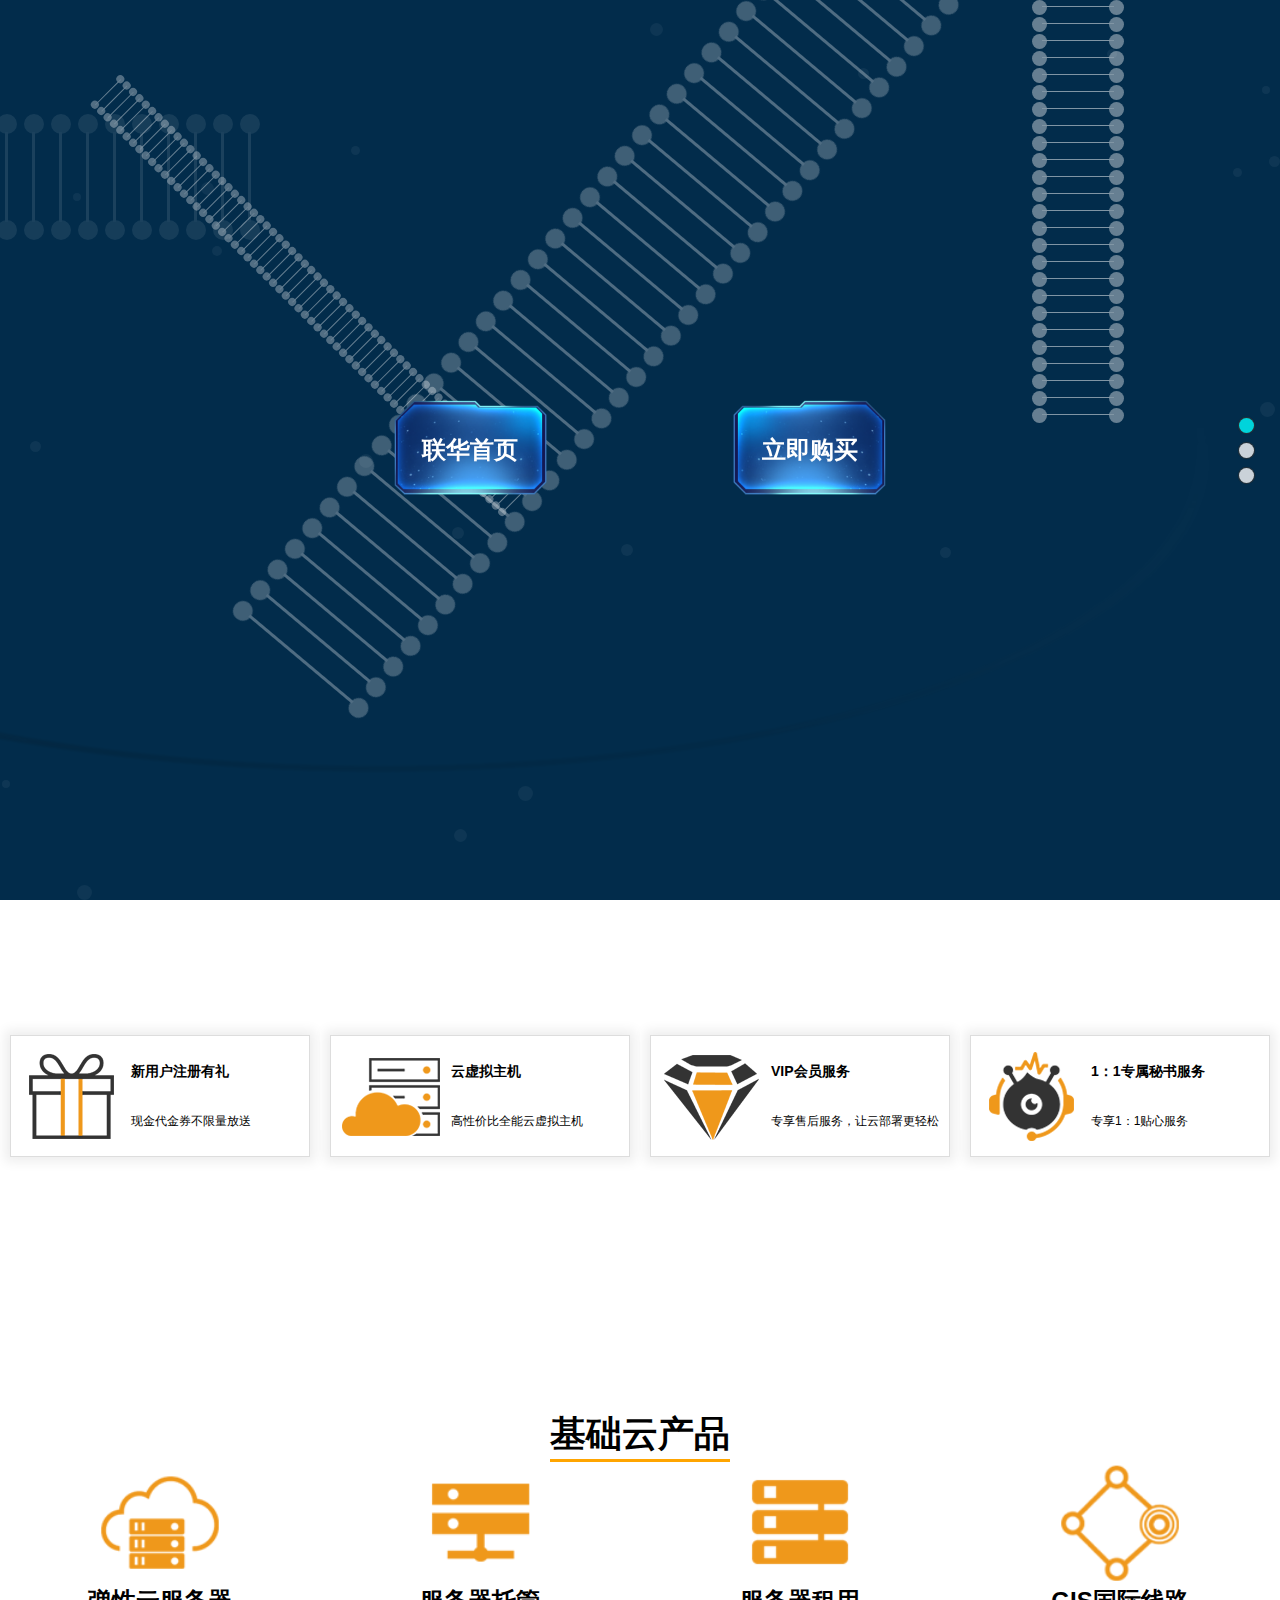
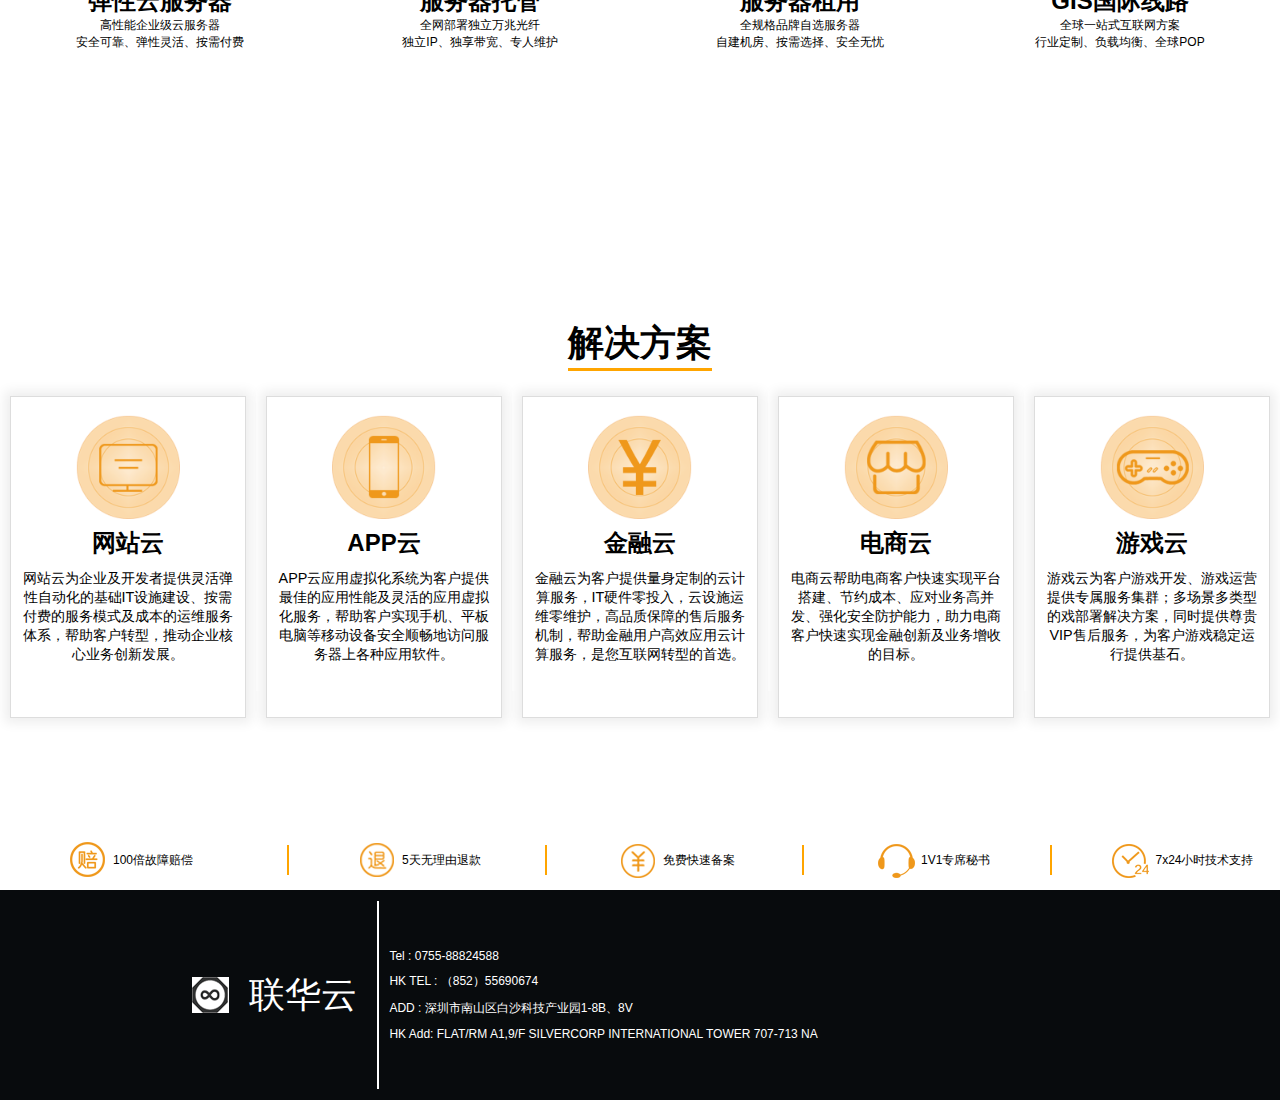
==== newIndex.html @ 4f16bf05 "minor" ====
<!DOCTYPE html>
<html>
	<head>
		<meta http-equiv="Content-Type" content="charset=utf-8" />
		<meta name="viewport" content="width=device-width, initial-scale=1">
		<title>linkchina</title>
		<link href="indexCss/style.css" rel="stylesheet" type="text/css" />
	</head>
	<body>
		<div class="right-navigation">
			<ul>
				<li></li>
				<li></li>
				<li></li>
			</ul>
		</div>
		<div class="block_box">
			<div class="block" id="block_0" style="">
				<div class="comet-container">
					<img class="comet" src="indexImages/comet1.png" />
				</div>
				<div class="block-text link-button-group">
					<a href="http://www.linkchina.com.cn/" class="link-button">
						<h1>联华首页</h1>
					</a>
					<a href="http://www.internetcloud.com.cn/" class="link-button">
						<h1>立即购买</h1>
					</a>
				</div>
				<div class="helix">
					<div id="container" class="dblHelix"></div>
				</div>
				<div class="helix2">
					<div id="container2" class="dblHelix"></div>
				</div>
				<div class="helix3">
					<div id="container3" class="dblHelix"></div>
				</div>
				<div class="helix4">
					<div id="container4" class="dblHelix"></div>
				</div>
				<div id="zooming-dot"></div>
			</div>
			<div class="block" id="block_1">
				<div class="block-top">
					<div class="clearfix">
						<div class="quarter">
							<div class="quarter-content">
								<img class="quarter-icon-half inline-block pull-left" src="indexImages/1.png"/>
								<div class="inline-block pull-left quarter-text-half">
									<h3>新用户注册有礼</h3>
									<p>现金代金券不限量放送</p>
								</div>
							</div>
						</div>
						<div class="quarter">
							<div class="quarter-content">
								<img class="quarter-icon-half inline-block pull-left" src="indexImages/2.png"/>
								<div class="inline-block pull-left quarter-text-half">
									<h3>云虚拟主机</h3>
									<p>高性价比全能云虚拟主机</p>
								</div>
							</div>
						</div>
						<div class="quarter">
							<div class="quarter-content">
								<img class="quarter-icon-half inline-block pull-left" src="indexImages/3.png"/>
								<div class="inline-block pull-left quarter-text-half">
									<h3>VIP会员服务</h3>
									<p>专享售后服务，让云部署更轻松</p>
								</div>
							</div>
						</div>
						<div class="quarter">
							<div class="quarter-content">
								<img class="quarter-icon-half inline-block pull-left" src="indexImages/4.png"/>
								<div class="inline-block pull-left quarter-text-half">
									<h3>1：1专属秘书服务</h3>
									<p>专享1：1贴心服务</p>
								</div>
							</div>
						</div>
					</div>
				</div>
				<div class="block-bottom">
					<div class="clearfix">
						<div class="sub-title">
							<h1 class="inline-block">基础云产品</h1>
						</div>
						<div class="quarter-middle">
							<img class="quarter-icon-full" src="indexImages/5.png"/>
							<h1>弹性云服务器</h1>
							<p>高性能企业级云服务器</p>
							<p>安全可靠、弹性灵活、按需付费</p>
						</div>
						<div class="quarter-middle">
							<img class="quarter-icon-full" src="indexImages/6.png"/>
							<h1>服务器托管</h1>
							<p>全网部署独立万兆光纤</p>
							<p>独立IP、独享带宽、专人维护</p>
						</div>
						<div class="quarter-middle">
							<img class="quarter-icon-full" src="indexImages/7.png"/>
							<h1>服务器租用</h1>
							<p>全规格品牌自选服务器</p>
							<p>自建机房、按需选择、安全无忧</p>
						</div>
						<div class="quarter-middle">
							<img class="quarter-icon-full" src="indexImages/8.png"/>
							<h1>GIS国际线路</h1>
							<p>全球一站式互联网方案</p>
							<p>行业定制、负载均衡、全球POP</p>
						</div>
					</div>
				</div>
			</div>
			<div class="block" id="block_2">
				<div class="block-top">
					<div class="clearfix">
						<div class="sub-title">
							<h1 class="inline-block">解决方案</h1>
						</div>
						<div class="quarter-high">
							<div class="quarter-content">
								<img class="quarter-icon-full display-block" src="indexImages/9.png"/>
								<div class="quarter-text-full">
									<h1>网站云</h1>
									<p>网站云为企业及开发者提供灵活弹性自动化的基础IT设施建设、按需付费的服务模式及成本的运维服务体系，帮助客户转型，推动企业核心业务创新发展。</p>
								</div>
							</div>
						</div>
						<div class="quarter-high">
							<div class="quarter-content">
								<img class="quarter-icon-full display-block" src="indexImages/10.png"/>
								<div class="quarter-text-full">
									<h1>APP云</h1>
									<p>APP云应用虚拟化系统为客户提供最佳的应用性能及灵活的应用虚拟化服务，帮助客户实现手机、平板电脑等移动设备安全顺畅地访问服务器上各种应用软件。</p>
								</div>
							</div>
						</div>
						<div class="quarter-high">
							<div class="quarter-content">
								<img class="quarter-icon-full display-block" src="indexImages/11.png"/>
								<div class="quarter-text-full">
									<h1>金融云</h1>
									<p>金融云为客户提供量身定制的云计算服务，IT硬件零投入，云设施运维零维护，高品质保障的售后服务机制，帮助金融用户高效应用云计算服务，是您互联网转型的首选。</p>
								</div>
							</div>
						</div>
						<div class="quarter-high">
							<div class="quarter-content">
								<img class="quarter-icon-full display-block" src="indexImages/12.png"/>
								<div class="quarter-text-full">
									<h1>电商云</h1>
									<p>电商云帮助电商客户快速实现平台搭建、节约成本、应对业务高并发、强化安全防护能力，助力电商客户快速实现金融创新及业务增收的目标。</p>
								</div>
							</div>
						</div>
						<div class="quarter-high">
							<div class="quarter-content">
								<img class="quarter-icon-full display-block" src="indexImages/13.png"/>
								<div class="quarter-text-full">
									<h1>游戏云</h1>
									<p>游戏云为客户游戏开发、游戏运营提供专属服务集群；多场景多类型的戏部署解决方案，同时提供尊贵VIP售后服务，为客户游戏稳定运行提供基石。</p>
								</div>
							</div>
						</div>
					</div>
				</div>
				<div class="footer block-bottom flex-end">
					<footer>
						<div class="footer-li-container clearfix">
							<span class="footer-li-item">
								<div>
									<img src="indexImages/14.png">
									<span>100倍故障赔偿</span>
								</div>
							</span>
							<span class="footer-li-item">
								<div class="li-border"></div>
								<div>
									<img src="indexImages/15.png">
									<span>5天无理由退款</span>
								</div>
							</span>
							<span class="footer-li-item">
								<div class="li-border"></div>
								<div>
									<img src="indexImages/16.png">
									<span>免费快速备案</span>
								</div>
							</span>
							<span class="footer-li-item">
								<div class="li-border"></div>
								<div>
									<img src="indexImages/17.png">
									<span>1V1专席秘书</span>
								</div>
							</span>
							<span class="footer-li-item">
								<div class="li-border"></div>
								<div>
									<img src="indexImages/18.png">
									<span>7x24小时技术支持</span>
								</div>
							</span>
						</div>
						<div class="footer-block">
							<div class="brand-title">
								<img src="indexImages/logo.png">
								<h1>联华云</h1>
							</div>
							<div class="company-contact">
								<p>Tel : 0755-88824588</p>
								<p>HK TEL : （852）55690674</p>
								<p>ADD : 深圳市南山区白沙科技产业园1-8B、8V</p>
								<p>HK Add: FLAT/RM A1,9/F SILVERCORP INTERNATIONAL TOWER 707-713 NA</p>
							</div>
						</div>
					</footer>
				</div>
			</div>
		</div>
		<input type="hidden" value="0" class="inputmark"/>
		<input type="hidden" value="0" class="inputmark2"/>
		<script src="indexJs/jquery.min.js" ></script>
		<script src="indexJs/jquery.mousewheel.js" ></script>
		<script src="indexJs/linkchina-index.js" ></script>
	</body>
</html>
---- indexCss/style.css ----
html {
	overflow: hidden;
}
html, body, div, dl, dt, dd, ul, ol, li, h1, h2, h3, h4, h5, h6, pre, form, fieldset, input, textarea, p, blockquote, th, td {
	margin: 0;
	padding: 0;
	font-family: "Microsoft Yahei", sans-serif;
}
body {
	font-size: 12px;
	word-wrap: break-word;
	overflow: hidden;
}
button, input, select, textarea {
	font: 12px/1.5  Arial, Helvetica, Verdana, sans-serif;
	word-wrap: break-word;
	color: #565756;
}
ul, li {
	list-style: none;
	margin: 0;
	padding: 0;
}
img {
	border: none;
	border: 0;
}
a {
	text-decoration: none;
	outline: none;
	color: inherit;
}
p {
	font-family: inherit;
	margin: 0;
	padding: 0;
}
input, select, textarea {
	vertical-align: middle;
	*font-size: 100%;
}
input {
	margin: 0;
	outline: none;
	padding: 0;
}
input::-ms-clear {
	display: none;
}
.inline-block {
	display: inline-block;
}
.display-block {
	display: block;
}
.pull-left {
	float: left;
}
.clearfix::after {
	display: block;
	content: "";
	clear: both;
}
.right-navigation {
	position: absolute;
	right: 2%;
	top: calc(50% - 42px);
	z-index: 999;
}
.right-navigation li {
	width: 15px;
	height: 15px;
	color: #333;
	font-size: 16px;
	text-align: center;
	cursor: pointer;
	background: #fdfdfd;
	opacity: .8;
	margin: 10px auto;
	border-radius: 50%;
	box-shadow: 0px 0px 1px 1px #333;
}
.right-navigation li.on {
	background: #0FF;
}
.comet-container {
	position: absolute;
	top: 0;
	left: 0;
	-wekit-tranform: translateX(0) translateY(100px) translateZ(-20px) rotateX(-110deg) rotateY(-6deg) rotateZ(0deg) scaleX(2.6) scaleY(1) scaleZ(1);
	transform: translateX(0) translateY(100px) translateZ(-20px) rotateX(-10deg) rotateY(-6deg) rotateZ(0deg) scaleX(2.6) scaleY(1) scaleZ(1);
}
.comet {
	-webkit-animation: z 5s linear 0s infinite;
	-moz-animation: z 5s linear 0s infinite;
	-ms-animation: z 5s linear 0s infinite;
	animation: z 5s linear 0s infinite;
	transform-style: preserve-3d;
	opacity: .2;
	-webkit-filter: blur(1px);
	-moz-filter: blur(1px);
	-ms-filter: blur(1px);
	filter: blur(1px);
	filter: progid:DXImageTransform.Microsoft.Blur(PixelRadius=10, MakeShadow=false); /* IE6~IE9 */
}
@-webkit-keyframes z {
	from {
		-webkit-transform: translateX(0) translateY(0) translateZ(0) rotateX(0deg) rotateY(0deg) rotateZ(0deg) scaleX(1) scaleY(1) scaleZ(1);
		-moz-transform: translateX(0) translateY(0) translateZ(0) rotateX(0deg) rotateY(0deg) rotateZ(0deg) scaleX(1) scaleY(1) scaleZ(1);
		-ms-transform: translateX(0) translateY(0) translateZ(0) rotateX(0deg) rotateY(0deg) rotateZ(0deg) scaleX(1) scaleY(1) scaleZ(1);
		transform: translateX(0) translateY(0) translateZ(0) rotateX(0deg) rotateY(0deg) rotateZ(0deg) scaleX(1) scaleY(1) scaleZ(1);
	}
	to {
		-webkit-transform: translateX(0) translateY(0) translateZ(0) rotateX(0deg) rotateY(0deg) rotateZ(360deg) scaleX(1) scaleY(1) scaleZ(1);
		-moz-transform: translateX(0) translateY(0) translateZ(0) rotateX(0deg) rotateY(0deg) rotateZ(360deg) scaleX(1) scaleY(1) scaleZ(1);
		-ms-transform: translateX(0) translateY(0) translateZ(0) rotateX(0deg) rotateY(0deg) rotateZ(360deg) scaleX(1) scaleY(1) scaleZ(1);
		transform: translateX(0) translateY(0) translateZ(0) rotateX(0deg) rotateY(0deg) rotateZ(360deg) scaleX(1) scaleY(1) scaleZ(1);
	}
}
.block_box {
	position: relative;
}
.block {
	width: 100%;
	text-align: center;
	position: relative;
	overflow: hidden;
}
.block * {
	margin: 0;
}
.block p.block-text {
	padding: 100px 0;
	margin: 0 auto;
}
#block_0 {
	background: hsla(205, 95%, 15%, 1);
	background-size: 100% 100%;
	color: #fff;
}
#block_1 {
	background: #fff;
	background-size: 100% 100%;
	display: flex;
	flex-direction: column;
}
#block_2 {
	background: #fff;
	background-size: 100% 100%;
	display: flex;
	flex-direction: column;
}
#block_3 {
	background: #fff;
	background-size: 100% 100%;
}
.block-text {
	text-align: center;
}
.link-button-group {
	position: absolute;
	top: calc(50% - 100px);
	left: 0;
	right: 0;
	z-index: 10;
	display: flex;
	justify-content: center;
}
.link-button {
	width: 340px;
	height: 200px;
	background: url(../indexImages/link-button.png) no-repeat center center;
	background-size: contain;
	display: flex;
	justify-content: center;
	align-items: center;
	z-index: 10;
	cursor: pointer;
	float: left;
}
.link-button:nth-child(2) {
	-webkit-transform: scale(-1, 1);
	-moz-transform: scale(-1, 1);
	-ms-transform: scale(-1, 1);
	-o-transform: scale(-1, 1);
	transform: scale(-1, 1);
}
.link-button:nth-child(2) h1 {
	-webkit-transform: scale(-1, 1);
	-moz-transform: scale(-1, 1);
	-ms-transform: scale(-1, 1);
	-o-transform: scale(-1, 1);
	transform: scale(-1, 1);
}
.block-top {
	display: flex;
	flex-direction: column;
	justify-content: center;
	flex-basis: 40%;
}
.block-top, .block-bottom {
	margin: 0 auto;
	width: 100%;
	max-width: 1400px;
}
.block-bottom {
	flex-grow: 1;
	display: flex;
	flex-direction: column;
	justify-content: center;
	flex-basis: 60%;
}
#block_2 .block-top {
	flex-basis: 70%;
}
#block_2 .block-bottom {
	flex-basis: 30%;
}
.quarter, .quarter-high {
	margin: 20px 0;
	width: 25%;
	height: 100px;
	min-height: 100px;
	float: left;
	background: #fff;
}
.quarter-high {
	width: 20%;
}
.quarter-middle {
	background: #fff;
	height: auto;
	width: 25%;
	float: left;
}
.quarter-high {
	height: 300px;
}
.quarter-content {
	height: 100%;
	margin: 5px 10px;
	padding: 10px;
	border: 1px #ddd solid;
	display: flex;
	text-align: center;
	overflow: hidden;
	box-shadow: 0 0 11px 5px #eee;
	background: #fff;
}
#block_1 .quarter-content {
	text-align: left;
}
#block_1 .quarter-content h1 {
	margin-top: 0;
}
.quarter-high .quarter-content {
	display: block;
}
.quarter-icon-half {
	width: auto;
	max-width: 50%;
	white-space: nowrap;
}
.quarter-icon-full {
	width: 120px;
	max-width: 100%;
	height: auto;
	margin: 0 auto;
}
.quarter-text-half {
	margin-left: 10px;
	height: auto;
	max-height: 100%;
	display: flex;
	flex-direction: column;
	justify-content: space-around;
}
.quarter-text-half {
	height: 100%;
}
.quarter-text-full {
	width: 100%;
	height: auto;
}
.quarter-text-full h1 {
	margin-bottom: 10px;
}
.quarter-text-full p {
	font-weight: 300;
	font-size: 1.2em;
}
.sub-title h1 {
	font-size: 3em;
	width: auto;
	margin: 0 auto;
	border-bottom: 3px orange solid;
}
.helix {
	margin: -100px -50%;
	width: 200%;
	height: 40vh;
	-webkit-transform: rotate(130deg);
	-ms-transform: rotate(130deg);
	transform: rotate(130deg);
	-webkit-transform-style: preserve-3d;
	transform-style: preserve-3d;
}
.helix .dblHelix > div {
	opacity: .3;
}
.dblHelix {
	-webkit-perspective: 1000px;
	perspective: 1000px;
	white-space: nowrap;
}
.dblHelix > div {
	display: inline-block;
	position: relative;
	margin: 0px 12px 0px 12px;
	width: 3px;
	height: 15vh;
	opacity: .5;
	background: #fdfdfd;
	-webkit-animation: rot 5s linear infinite;
	animation: rot 5s linear infinite;
	-webkit-transition: all 1s ease;
	transition: all 1s ease;
}
.dblHelix > div::before, .dblHelix > div::after {
	position: absolute;
	left: 0;
	border-radius: 50%;
	width: 20px;
	height: 20px;
	background: #fdfdfd;
	opacity: .8;
	content: "";
}
.dblHelix > div::before {
	top: -18px;
	left: -8px;
}
.dblHelix > div::after {
	bottom: -18px;
	left: -8px;
}
.helix2 {
	margin: -10% 0 0 -40%;
	width: 100%;
	height: 20vh;
	-webkit-transform: rotate(0);
	-ms-transform: rotate(0);
	transform: rotate(0);
}
.helix2 .dblHelix > div {
	height: 10vh;
	opacity: .1;
}
.helix3 {
	margin: -15% 60% 0 30%;
	width: 100%;
	height: 20vh;
	-webkit-transform: rotate(90deg);
	-ms-transform: rotate(90deg);
	transform: rotate(90deg);
}
.helix3 .dblHelix > div {
	height: 8vh;
	width: 1px;
	margin: 0px 8px 0px 8px;
	opacity: .5;
}
.helix3 .dblHelix > div::before, .helix3 .dblHelix > div::after {
	width: 15px;
	height: 15px;
}
.helix3 .dblHelix > div::before {
	top: -10px;
	left: -6px;
}
.helix3 .dblHelix > div::after {
	bottom: -10px;
	left: -6px;
}
.helix4 {
	position: absolute;
	left: 0%;
	top: 30%;
	height: 10vh;
	-webkit-transform: rotate(45deg);
	-ms-transform: rotate(45deg);
	transform: rotate(45deg);
}
.helix4 .dblHelix > div {
	height: 4vh;
	width: 1px;
	margin: 0px 4px 0px 4px;
	opacity: .4;
}
.helix4 .dblHelix > div::before, .helix4 .dblHelix > div::after {
	width: 8px;
	height: 8px;
}
.helix4 .dblHelix > div::before {
	top: -4px;
	left: -4px;
}
.helix4 .dblHelix > div::after {
	bottom: -4px;
	left: -4px;
}
@-webkit-keyframes rot {
	to {
		-webkit-transform: rotateX(360deg);
		transform: rotateX(360deg);
	}
}
@keyframes rot {
	to {
		-webkit-transform: rotateX(360deg);
		transform: rotateX(360deg);
	}
}
#zooming-dot {
	position: absolute;
	top: 0;
	right: 0;
	bottom: 0;
	left: 0;
	z-index: 0;
}
#zooming-dot > div {
	position: absolute;
	background: #fdfdfd;
	border-radius: 50%;
	-webkit-animation: zoomFrame 5s ease infinite;
	animation: zoomFrame 5s ease infinite;
	transition: all 1s ease-in-out;
	opacity: .05;
}
@-webkit-keyframes zoomFrame {
	0% {
		-webkit-transform: scale(1.8);
		transform: scale(1.1);
		opacity: .15;
	}
	25% {
		-webkit-transform: scale(1.8);
		transform: scale(1.3);
		opacity: .2;
	}
	75% {
		-webkit-transform: scale(1.8);
		transform: scale(1.5);
		opacity: .3;
	}
	100% {
		-webkit-transform: scale(1.8);
		transform: scale(1);
		opacity: .0;
	}
}
@keyframes zoomFrame {
	0% {
		-webkit-transform: scale(1.8);
		transform: scale(1.1);
		opacity: .15;
	}
	25% {
		-webkit-transform: scale(1.8);
		transform: scale(1.3);
		opacity: .2;
	}
	75% {
		-webkit-transform: scale(1.8);
		transform: scale(1.5);
		opacity: .3;
	}
	100% {
		-webkit-transform: scale(1.8);
		transform: scale(1);
		opacity: .0;
	}
}
.flex-end {
	justify-content: flex-end;
}
.footer.block-bottom {
	max-width: none;
}
footer {
	width: 100%;
	display: flex;
	flex-direction: column;
	justify-content: space-between;
	flex-grow: 1;
}
.footer-li-container {
	width: 100%;
	max-width: 1400px;
	margin: 0 auto;
}
.footer-li-item {
	width: 20%;
	height: 50px;
	display: flex;
	justify-content: space-around;
	align-items: center;
	float: left;
	margin: 5px 0;
}
.footer-li-item > div {
	display: flex;
	flex-direction: row;
	justify-content: space-between;
	align-items: center;
}
.li-border {
	margin: 10px 0;
	width: 2px;
	height: 60%;
	background: orange;
	display: inline-block;
}
.footer-block {
	background: #080b0d;
	width: 100%;
	display: flex;
	flex-direction: row;
	justify-content: space-between;
	align-items: center;
	flex-grow: 1;
	color: #fff;
}
.footer-block > div {
	height: 80%;
}
.brand-title {
	flex-basis: 30%;
	display: flex;
	flex-direction: row;
	justify-content: flex-end;
	align-items: center;
}
.brand-title img {
	align-self: ceenter;
}
.brand-title h1 {
	font-size: 3em;
	font-weight: 300;
	margin: 20px;
}
.company-contact {
	border-left: 2px #fff solid;
	flex-basis: 70%;
	flex-grow: 1;
	text-align: left;
	padding: 10px;
	display: flex;
	flex-direction: column;
	justify-content: center;
}
.company-contact p {
	margin: 5px 0;
}
@media(max-width:768px) {
	.quarter {
		width: 50%;
	}
	.quarter-high .quarter-content {
		margin-left: 2px;
		margin-right: 2px;
	}
	.sub-title {
		margin-top: 0;
		margin-bottom: 0;
	}
	.quarter-high {
		height: auto;
	}
	.quarter-icon-full {
		width: 60px;
	}
	.quarter-high .quarter-content p {
		display: none;
	}

	/*Hide helix 3: biggest one*/
	.helix {
		display: none;
	}
	.helix3 {
		margin: 0;
	}

	/*footer li*/
	.footer-li-item img {
		width: 30px;
		height: 30px;
	}
	.footer-li-item .li-border {
		margin: 0;
		height: 100%;
	}
	.brand-title h1 {
		margin: 0;
	}
}
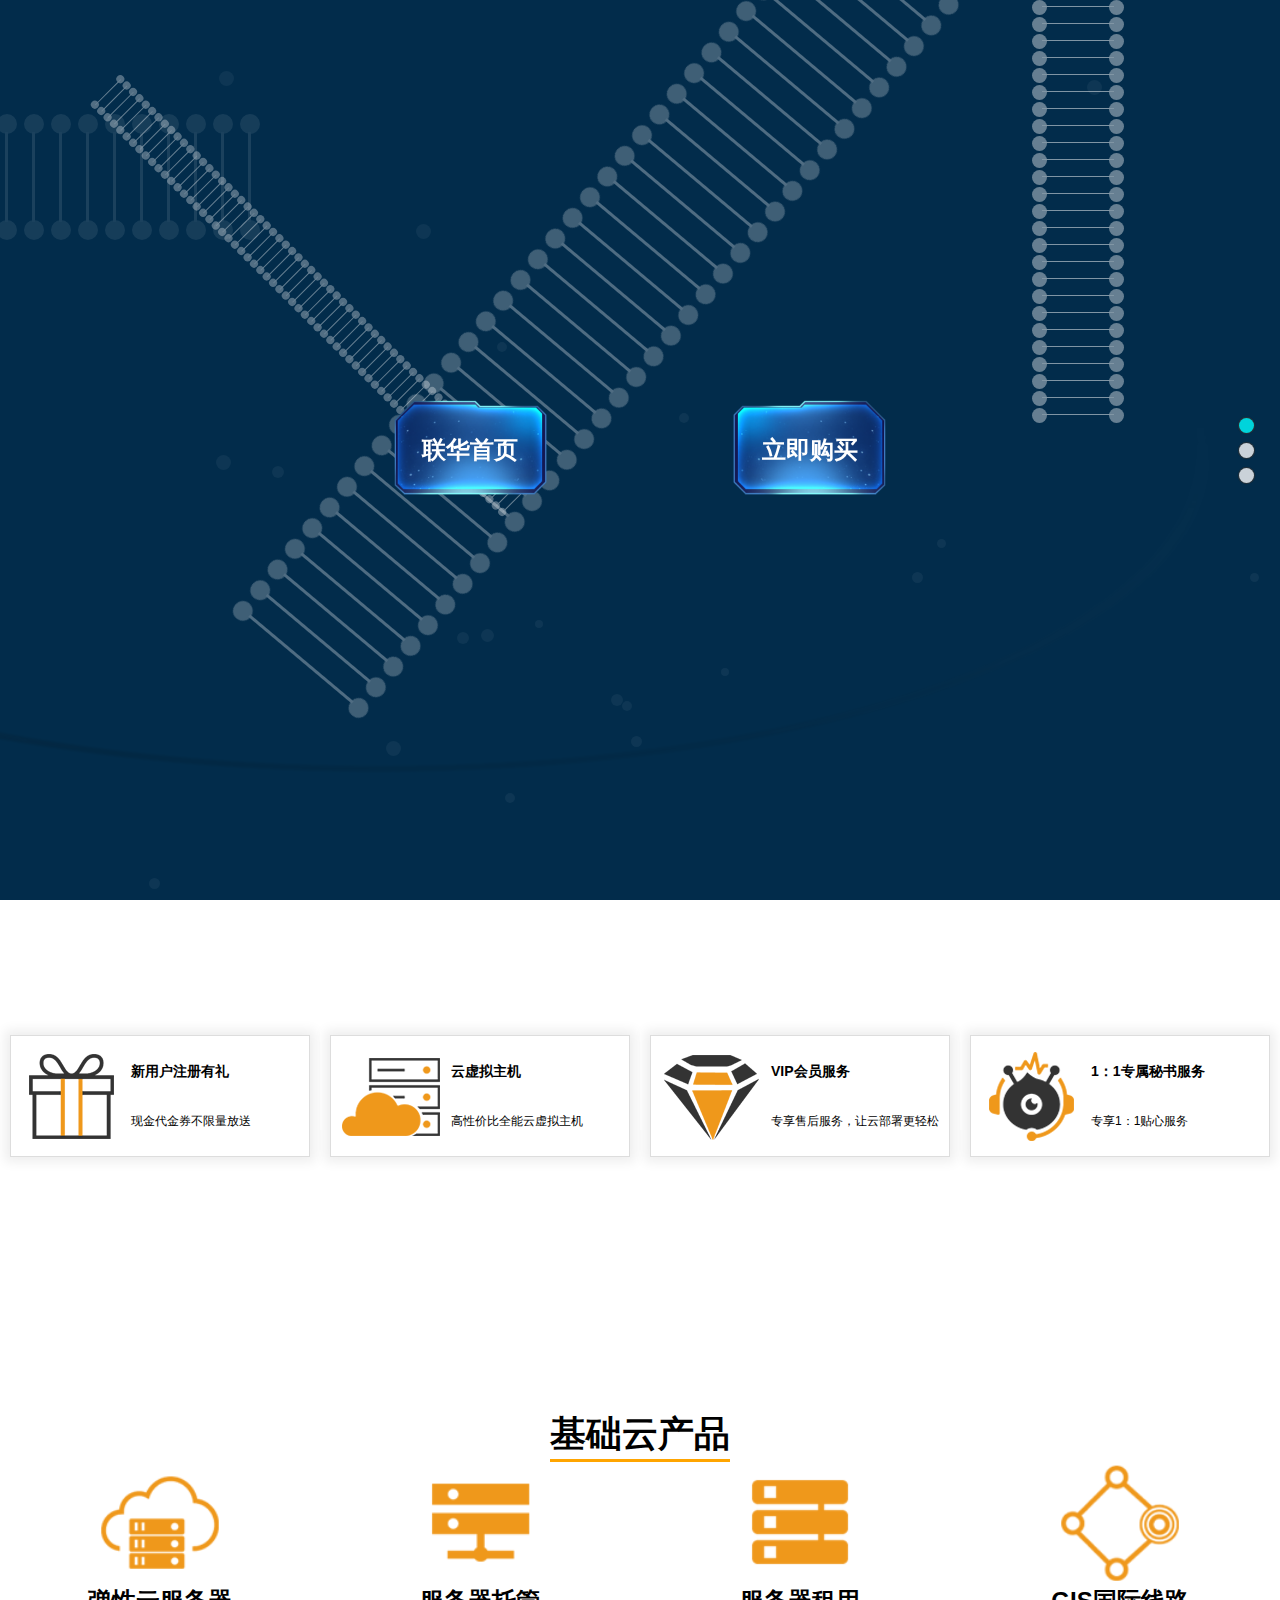
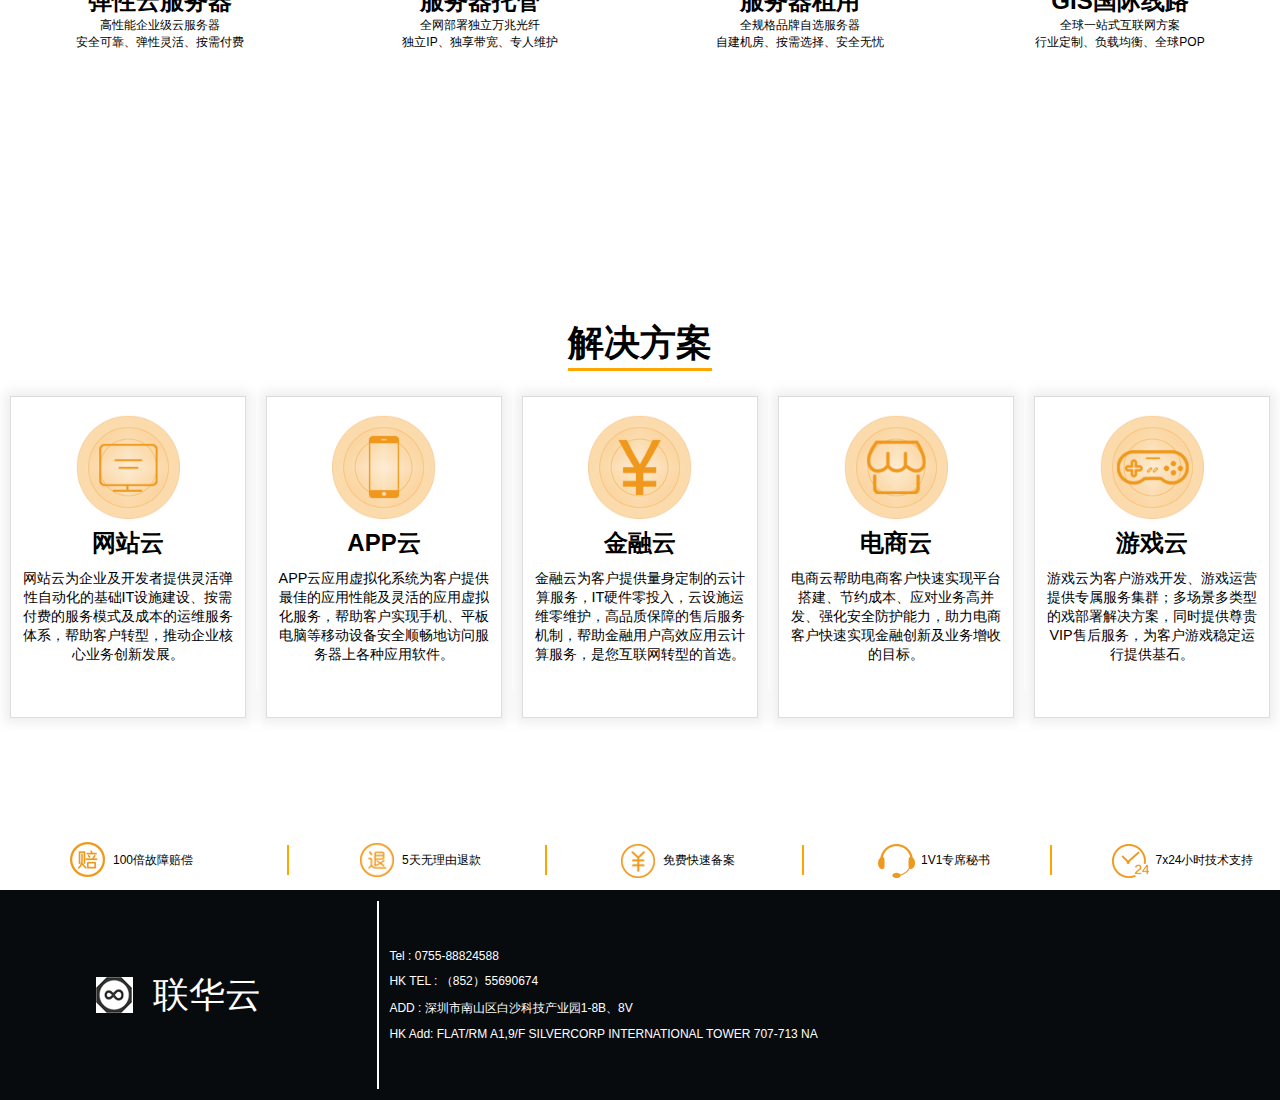
==== commit 586719ba: "direction" ====
--- a/newIndex.html
+++ b/newIndex.html
@@ -3,7 +3,9 @@
 	<head>
 		<meta http-equiv="Content-Type" content="charset=utf-8" />
 		<meta name="viewport" content="width=device-width, initial-scale=1">
-		<title>linkchina</title>
+		<meta name="keywords" content="深圳服务器托管|深圳服务器租用|深圳主机托管|深圳服务器托管商家|深圳idc|广东大带宽|广东idc电信运营商|深圳服务器托管哪里好-深圳联华世纪科技有限公司">
+		<meta name="description" content="联华世纪时广东深圳独有多线自己机房商家，经过多年深圳服务器托管租用,大带宽,机柜行业经验，在此期间积累了许多idc行业经验，对不同需求深圳主机托管,主机租用的客户提供针对有效的方案为您解决idc难题。我们不做最好，只做更好！">
+		<title>深圳联华世纪通信技术有限公司</title>
 		<link href="indexCss/style.css" rel="stylesheet" type="text/css" />
 	</head>
 	<body>
@@ -20,10 +22,10 @@
 					<img class="comet" src="indexImages/comet1.png" />
 				</div>
 				<div class="block-text link-button-group">
-					<a href="http://www.linkchina.com.cn/" class="link-button">
+					<a href="http://www.linkchina.com.cn/oldIndex.html" class="link-button">
 						<h1>联华首页</h1>
 					</a>
-					<a href="http://www.internetcloud.com.cn/" class="link-button">
+					<a href="http://www.internetcloud.com.cn/oldIndex.php" class="link-button">
 						<h1>立即购买</h1>
 					</a>
 				</div>
--- a/indexCss/style.css
+++ b/indexCss/style.css
@@ -539,7 +539,7 @@
 	flex-basis: 30%;
 	display: flex;
 	flex-direction: row;
-	justify-content: flex-end;
+	justify-content: center;
 	align-items: center;
 }
 .brand-title img {
@@ -548,7 +548,7 @@
 .brand-title h1 {
 	font-size: 3em;
 	font-weight: 300;
-	margin: 20px;
+	margin: 0 20px;
 }
 .company-contact {
 	border-left: 2px #fff solid;
